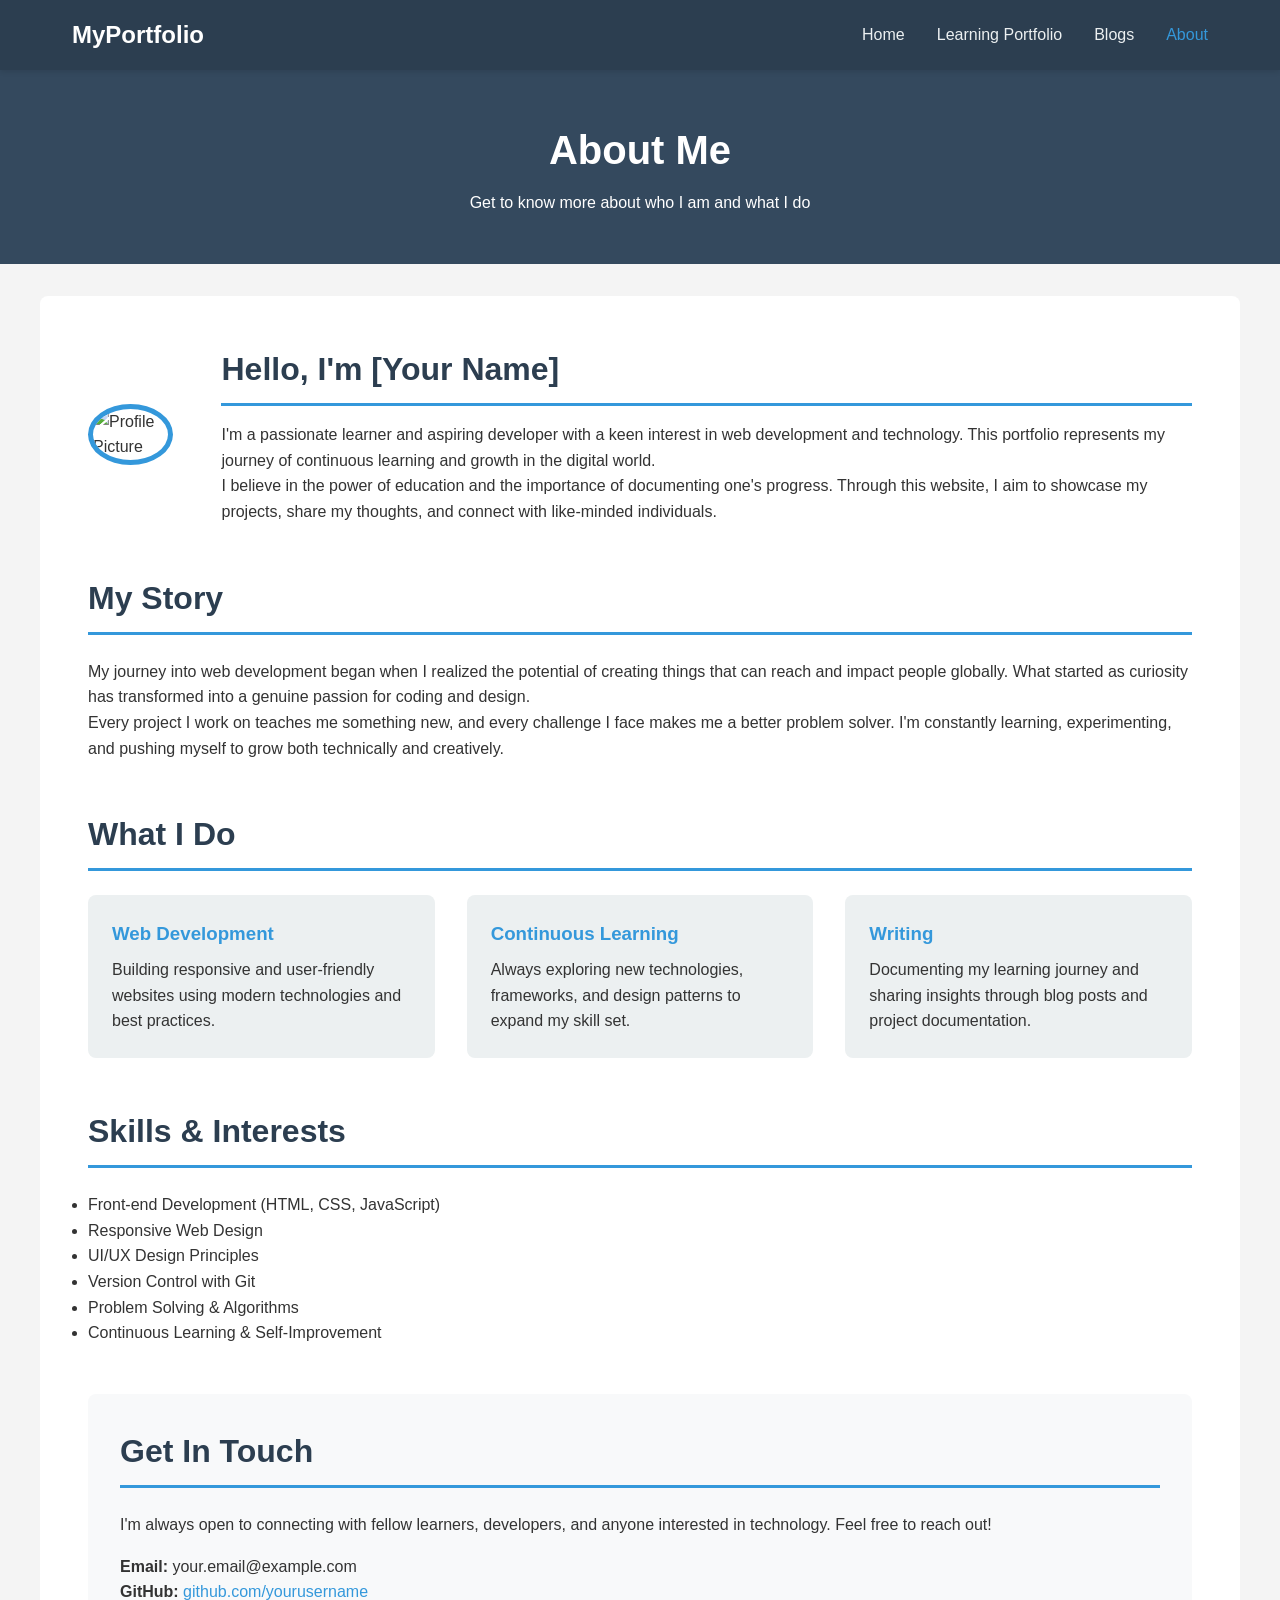
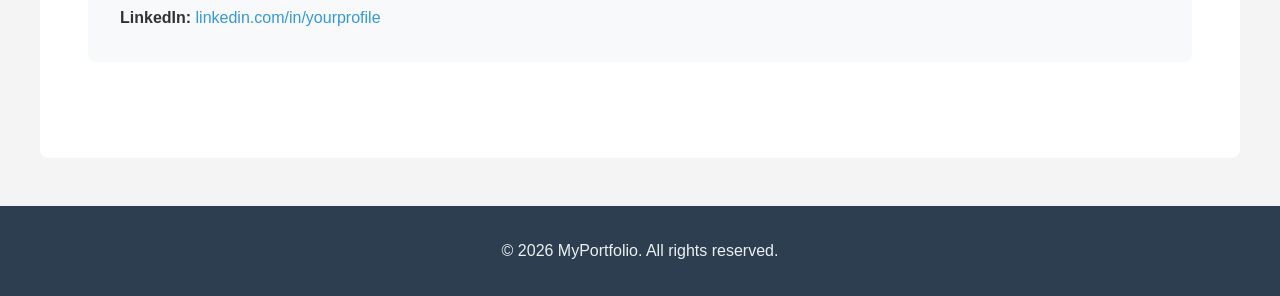
==== about.html @ d4a0e484 "Initial website upload" ====
<!DOCTYPE html>
<html lang="en">
<head>
    <meta charset="UTF-8">
    <meta name="viewport" content="width=device-width, initial-scale=1.0">
    <title>About - My Portfolio</title>
    <link rel="stylesheet" href="css/style.css">
</head>
<body>
    <nav class="navbar">
        <div class="nav-container">
            <div class="logo">MyPortfolio</div>
            <ul class="nav-menu">
                <li><a href="index.html">Home</a></li>
                <li><a href="learning-portfolio.html">Learning Portfolio</a></li>
                <li><a href="blogs.html">Blogs</a></li>
                <li><a href="about.html" class="active">About</a></li>
            </ul>
            <div class="hamburger">
                <span></span>
                <span></span>
                <span></span>
            </div>
        </div>
    </nav>

    <header class="page-header">
        <h1>About Me</h1>
        <p>Get to know more about who I am and what I do</p>
    </header>

    <main class="container about-container">
        <section class="about-intro">
            <div class="about-image">
                <!-- Replace with your image -->
                <img src="images/profile.jpg" alt="Profile Picture">
            </div>
            <div class="about-text">
                <h2>Hello, I'm [Your Name]</h2>
                <p>
                    I'm a passionate learner and aspiring developer with a keen interest 
                    in web development and technology. This portfolio represents my journey 
                    of continuous learning and growth in the digital world.
                </p>
                <p>
                    I believe in the power of education and the importance of documenting 
                    one's progress. Through this website, I aim to showcase my projects, 
                    share my thoughts, and connect with like-minded individuals.
                </p>
            </div>
        </section>

        <section class="about-section">
            <h2>My Story</h2>
            <p>
                My journey into web development began when I realized the potential of 
                creating things that can reach and impact people globally. What started 
                as curiosity has transformed into a genuine passion for coding and design.
            </p>
            <p>
                Every project I work on teaches me something new, and every challenge I 
                face makes me a better problem solver. I'm constantly learning, experimenting, 
                and pushing myself to grow both technically and creatively.
            </p>
        </section>

        <section class="about-section">
            <h2>What I Do</h2>
            <div class="what-i-do-grid">
                <div class="activity-card">
                    <h3>Web Development</h3>
                    <p>
                        Building responsive and user-friendly websites using modern 
                        technologies and best practices.
                    </p>
                </div>
                <div class="activity-card">
                    <h3>Continuous Learning</h3>
                    <p>
                        Always exploring new technologies, frameworks, and design 
                        patterns to expand my skill set.
                    </p>
                </div>
                <div class="activity-card">
                    <h3>Writing</h3>
                    <p>
                        Documenting my learning journey and sharing insights through 
                        blog posts and project documentation.
                    </p>
                </div>
            </div>
        </section>

        <section class="about-section">
            <h2>Skills & Interests</h2>
            <div class="interests-list">
                <ul>
                    <li>Front-end Development (HTML, CSS, JavaScript)</li>
                    <li>Responsive Web Design</li>
                    <li>UI/UX Design Principles</li>
                    <li>Version Control with Git</li>
                    <li>Problem Solving & Algorithms</li>
                    <li>Continuous Learning & Self-Improvement</li>
                </ul>
            </div>
        </section>

        <section class="about-section contact-section">
            <h2>Get In Touch</h2>
            <p>
                I'm always open to connecting with fellow learners, developers, and 
                anyone interested in technology. Feel free to reach out!
            </p>
            <div class="contact-info">
                <p><strong>Email:</strong> your.email@example.com</p>
                <p><strong>GitHub:</strong> <a href="https://github.com/yourusername" target="_blank">github.com/yourusername</a></p>
                <p><strong>LinkedIn:</strong> <a href="https://linkedin.com/in/yourprofile" target="_blank">linkedin.com/in/yourprofile</a></p>
            </div>
        </section>
    </main>

    <footer>
        <p>&copy; 2024 MyPortfolio. All rights reserved.</p>
    </footer>

    <script src="js/script.js"></script>
</body>
</html>
---- css/style.css ----
/* Reset and Base Styles */
* {
    margin: 0;
    padding: 0;
    box-sizing: border-box;
}

body {
    font-family: 'Segoe UI', Tahoma, Geneva, Verdana, sans-serif;
    line-height: 1.6;
    color: #333;
    background-color: #f4f4f4;
}

/* Navigation Bar - Top horizontal scan in F-pattern */
.navbar {
    background-color: #2c3e50;
    padding: 1rem 0;
    position: sticky;
    top: 0;
    z-index: 1000;
    box-shadow: 0 2px 5px rgba(0, 0, 0, 0.1);
}

.nav-container {
    max-width: 1200px;
    margin: 0 auto;
    padding: 0 2rem;
    display: flex;
    justify-content: space-between;
    align-items: center;
}

.logo {
    color: #fff;
    font-size: 1.5rem;
    font-weight: bold;
}

.nav-menu {
    display: flex;
    list-style: none;
    gap: 2rem;
}

.nav-menu a {
    color: #ecf0f1;
    text-decoration: none;
    font-size: 1rem;
    transition: color 0.3s ease;
}

.nav-menu a:hover,
.nav-menu a.active {
    color: #3498db;
}

/* Hamburger Menu for Mobile */
.hamburger {
    display: none;
    flex-direction: column;
    cursor: pointer;
}

.hamburger span {
    width: 25px;
    height: 3px;
    background-color: #fff;
    margin: 3px 0;
    transition: 0.3s;
}

/* Hero Section */
.hero {
    background: linear-gradient(135deg, #667eea 0%, #764ba2 100%);
    color: white;
    text-align: center;
    padding: 6rem 2rem;
}

.hero-content h1 {
    font-size: 3rem;
    margin-bottom: 1rem;
}

.hero-content p {
    font-size: 1.3rem;
    margin-bottom: 2rem;
}

.cta-button {
    display: inline-block;
    padding: 1rem 2rem;
    background-color: #fff;
    color: #667eea;
    text-decoration: none;
    border-radius: 5px;
    font-weight: bold;
    transition: transform 0.3s ease;
}

.cta-button:hover {
    transform: translateY(-3px);
}

/* Container - Left-aligned content for F-pattern */
.container {
    max-width: 1200px;
    margin: 2rem auto;
    padding: 0 2rem;
}

/* Page Header */
.page-header {
    background-color: #34495e;
    color: white;
    text-align: center;
    padding: 3rem 2rem;
}

.page-header h1 {
    font-size: 2.5rem;
    margin-bottom: 0.5rem;
}

/* Card Grid */
.card-grid {
    display: grid;
    grid-template-columns: repeat(auto-fit, minmax(300px, 1fr));
    gap: 2rem;
    margin-top: 2rem;
}

.card {
    background: white;
    padding: 2rem;
    border-radius: 8px;
    box-shadow: 0 2px 5px rgba(0, 0, 0, 0.1);
    transition: transform 0.3s ease;
}

.card:hover {
    transform: translateY(-5px);
}

.card h3 {
    color: #2c3e50;
    margin-bottom: 1rem;
}

/* Sections */
section {
    margin-bottom: 3rem;
}

section h2 {
    color: #2c3e50;
    font-size: 2rem;
    margin-bottom: 1.5rem;
    border-bottom: 3px solid #3498db;
    padding-bottom: 0.5rem;
}

/* Skills Grid */
.skills-grid {
    display: grid;
    grid-template-columns: repeat(auto-fit, minmax(250px, 1fr));
    gap: 2rem;
    margin-top: 2rem;
}

.skill-card {
    background: white;
    padding: 1.5rem;
    border-radius: 8px;
    box-shadow: 0 2px 5px rgba(0, 0, 0, 0.1);
}

.skill-card h3 {
    color: #3498db;
    margin-bottom: 1rem;
}

.skill-card ul {
    list-style: none;
    padding-left: 0;
}

.skill-card li {
    padding: 0.5rem 0;
    border-bottom: 1px solid #ecf0f1;
}

/* Projects */
.project {
    background: white;
    padding: 2rem;
    border-radius: 8px;
    margin-bottom: 2rem;
    box-shadow: 0 2px 5px rgba(0, 0, 0, 0.1);
}

.project h3 {
    color: #2c3e50;
    font-size: 1.5rem;
    margin-bottom: 0.5rem;
}

.project-date {
    color: #7f8c8d;
    font-size: 0.9rem;
    margin-bottom: 1rem;
}

.project-tags {
    margin: 1rem 0;
}

.tag {
    display: inline-block;
    background-color: #3498db;
    color: white;
    padding: 0.3rem 0.8rem;
    border-radius: 15px;
    font-size: 0.85rem;
    margin-right: 0.5rem;
}

.project-link,
.read-more {
    color: #3498db;
    text-decoration: none;
    font-weight: bold;
    transition: color 0.3s ease;
}

.project-link:hover,
.read-more:hover {
    color: #2980b9;
}

/* Blog Layout - F-pattern with sidebar */
.blog-container {
    display: grid;
    grid-template-columns: 250px 1fr;
    gap: 3rem;
}

.blog-sidebar {
    background: white;
    padding: 1.5rem;
    border-radius: 8px;
    height: fit-content;
    position: sticky;
    top: 100px;
}

.sidebar-section {
    margin-bottom: 2rem;
}

.sidebar-section h3 {
    color: #2c3e50;
    margin-bottom: 1rem;
    font-size: 1.2rem;
}

.category-list,
.recent-posts {
    list-style: none;
}

.category-list li,
.recent-posts li {
    margin-bottom: 0.5rem;
}

.category-list a,
.recent-posts a {
    color: #555;
    text-decoration: none;
    transition: color 0.3s ease;
}

.category-list a:hover,
.recent-posts a:hover {
    color: #3498db;
}

.blog-content {
    background: white;
    padding: 2rem;
    border-radius: 8px;
}

.blog-post {
    margin-bottom: 3rem;
    padding-bottom: 2rem;
    border-bottom: 2px solid #ecf0f1;
}

.blog-post:last-child {
    border-bottom: none;
}

.blog-post h2 {
    color: #2c3e50;
    margin-bottom: 1rem;
    border: none;
    padding: 0;
}

.post-meta {
    color: #7f8c8d;
    font-size: 0.9rem;
    margin-bottom: 1rem;
}

.post-meta .category {
    background-color: #ecf0f1;
    padding: 0.2rem 0.8rem;
    border-radius: 12px;
    margin-left: 1rem;
}

/* About Page */
.about-container {
    background: white;
    padding: 3rem;
    border-radius: 8px;
}

.about-intro {
    display: flex;
    gap: 3rem;
    align-items: center;
    margin-bottom: 3rem;
}

.about-image img {
    width: 200px;
    height: 200px;
    border-radius: 50%;
    object-fit: cover;
    border: 5px solid #3498db;
}

.about-text h2 {
    color: #2c3e50;
    margin-bottom: 1rem;
}

.what-i-do-grid {
    display: grid;
    grid-template-columns: repeat(auto-fit, minmax(250px, 1fr));
    gap: 2rem;
    margin-top: 1.5rem;
}

.activity-card {
    padding: 1.5rem;
    background-color: #ecf0f1;
    border-radius: 8px;
}

.activity-card h3 {
    color: #3498db;
    margin-bottom: 0.5rem;
}

.contact-section {
    background-color: #f8f9fa;
    padding: 2rem;
    border-radius: 8px;
    margin-top: 2rem;
}

.contact-info {
    margin-top: 1rem;
}

.contact-info a {
    color: #3498db;
    text-decoration: none;
}

.contact-info a:hover {
    text-decoration: underline;
}

/* Footer */
footer {
    background-color: #2c3e50;
    color: #ecf0f1;
    text-align: center;
    padding: 2rem;
    margin-top: 3rem;
}

/* Responsive Design */
@media (max-width: 768px) {
    .hamburger {
        display: flex;
    }

    .nav-menu {
        position: fixed;
        left: -100%;
        top: 70px;
        flex-direction: column;
        background-color: #2c3e50;
        width: 100%;
        text-align: center;
        transition: 0.3s;
        padding: 2rem 0;
    }

    .nav-menu.active {
        left: 0;
    }

    .hero-content h1 {
        font-size: 2rem;
    }

    .blog-container {
        grid-template-columns: 1fr;
    }

    .blog-sidebar {
        position: static;
    }

    .about-intro {
        flex-direction: column;
        text-align: center;
    }

    .card-grid,
    .skills-grid,
    .what-i-do-grid {
        grid-template-columns: 1fr;
    }
}
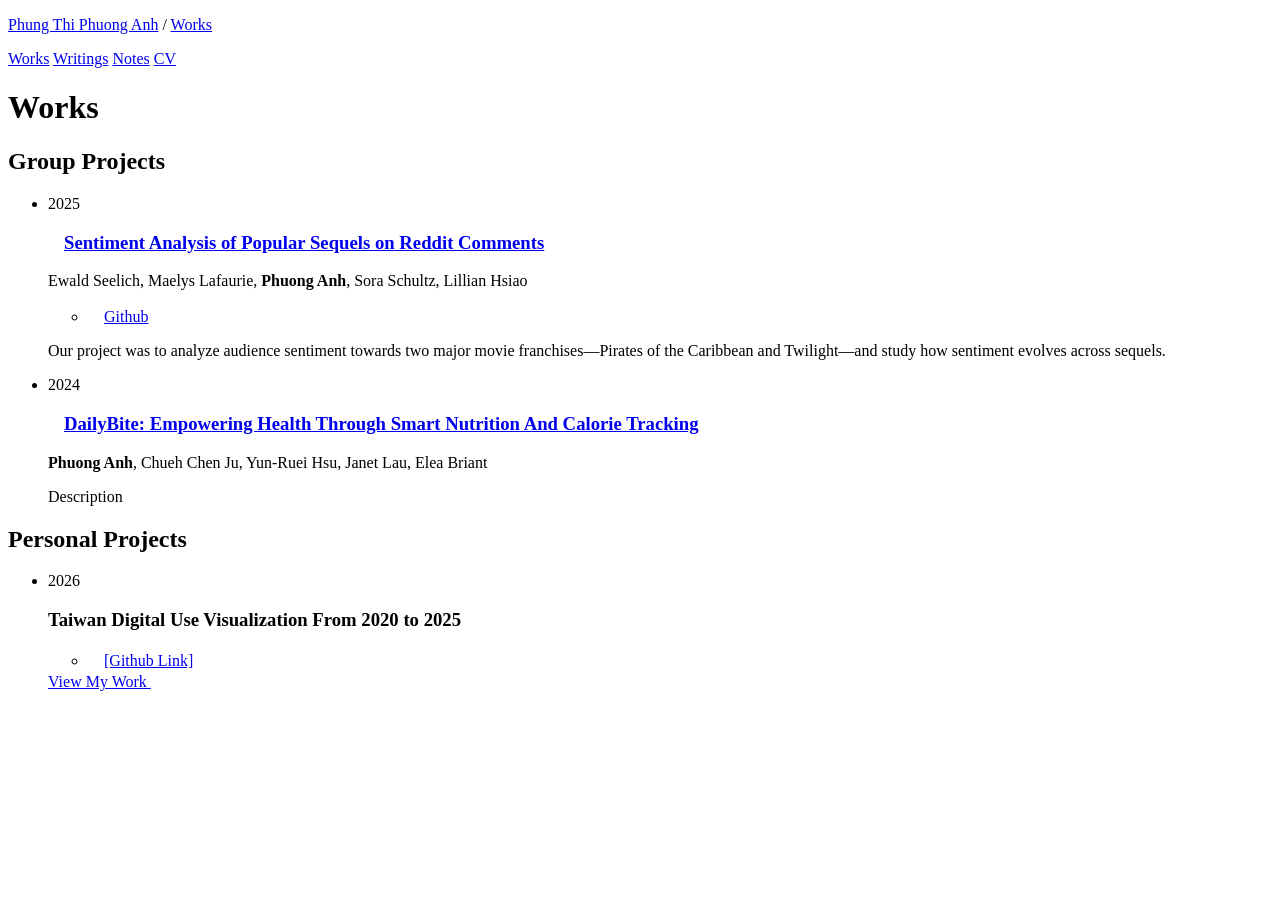
==== commit d5dfd8bd: "Update about.html" ====
--- a/about.html
+++ b/about.html
@@ -1,128 +1,60 @@
-<!DOCTYPE html>
+<!doctype html>
 <html lang="en">
 <head>
-    <meta charset="UTF-8">
-    <meta name="viewport" content="width=device-width, initial-scale=1.0">
-    <title>About - My Portfolio</title>
-    <link rel="stylesheet" href="css/style.css">
+<meta charset="utf-8">
+<meta name="viewport" content="width=device-width, initial-scale=1">
+<title>Works — Phung Thi Phuong Anh</title>
+<link rel="preconnect" href="https://fonts.googleapis.com">
+<link rel="preconnect" href="https://fonts.gstatic.com" crossorigin>
+<link href="https://fonts.googleapis.com/css2?family=Inter:ital,wght@0,400;0,600;0,700;1,400;1,700&display=swap" rel="stylesheet">
+<link rel="stylesheet" href="css/styles.css">
 </head>
 <body>
-    <nav class="navbar">
-        <div class="nav-container">
-            <div class="logo">MyPortfolio</div>
-            <ul class="nav-menu">
-                <li><a href="index.html">Home</a></li>
-                <li><a href="learning-portfolio.html">Learning Portfolio</a></li>
-                <li><a href="blogs.html">Blogs</a></li>
-                <li><a href="about.html" class="active">About</a></li>
-            </ul>
-            <div class="hamburger">
-                <span></span>
-                <span></span>
-                <span></span>
-            </div>
-        </div>
-    </nav>
+<div class="page">
+<header class="site-header">
+  <p class="brand"><a href="index.html">Phung Thi Phuong Anh</a> <span class="crumb">/ <a href="works.html">Works</a></span></p>
+  <nav class="tabs" aria-label="Main">
+    <a href="works.html" aria-current="page">Works</a>
+    <a href="writings.html">Writings</a>
+    <a href="notes.html">Notes</a>
+    <a href="cv.html">CV</a>
+  </nav>
+</header>
 
-    <header class="page-header">
-        <h1>About Me</h1>
-        <p>Get to know more about who I am and what I do</p>
-    </header>
+<main class="page-top">
+  <h1 class="h-section page-heading">Works</h1>
 
-    <main class="container about-container">
-        <section class="about-intro">
-            <div class="about-image">
-                <!-- Replace with your image -->
-                <img src="images/profile.jpg" alt="Profile Picture">
-            </div>
-            <div class="about-text">
-                <h2>Hello, I'm [Your Name]</h2>
-                <p>
-                    I'm a passionate learner and aspiring developer with a keen interest 
-                    in web development and technology. This portfolio represents my journey 
-                    of continuous learning and growth in the digital world.
-                </p>
-                <p>
-                    I believe in the power of education and the importance of documenting 
-                    one's progress. Through this website, I aim to showcase my projects, 
-                    share my thoughts, and connect with like-minded individuals.
-                </p>
-            </div>
-        </section>
+  <section class="group">
+    <h2 class="group-label">Group Projects</h2>
+    <ul class="items">
+      <li class="item">
+        <p class="year">2025</p>
+        <h3 class="item-title"><img class="icon" src="assets/icons/link.svg" width="16" height="16" alt=""><a href="https://drive.google.com/file/d/1pKqt53e-54jijA6J30_0YHhTyQ_l3Qwi/view">Sentiment Analysis of Popular Sequels on Reddit Comments</a></h3>
+        <p class="meta">Ewald Seelich, Maelys Lafaurie, <strong>Phuong Anh</strong>, Sora Schultz, Lillian Hsiao</p>
+        <ul class="item-links"><li><a class="code-link" href="https://github.com/Eseelich/MovieSentimentAnalysis"><img class="icon" src="assets/icons/github.svg" width="16" height="16" alt="">Github</a></li></ul>
+        <p class="desc">Our project was to analyze audience sentiment towards two major movie franchises—Pirates of the Caribbean and Twilight—and study how sentiment evolves across sequels.</p><!-- NOTE: Figma shows the Taiwan description under this project -->
+      </li>
+      <li class="item">
+        <p class="year">2024</p>
+        <h3 class="item-title"><img class="icon" src="assets/icons/link.svg" width="16" height="16" alt=""><a href="https://drive.google.com/file/d/123oiWM7GVPtkscSUZMGj8t_uKLEQ2gnt/view?usp=sharing">DailyBite: Empowering Health Through Smart Nutrition And Calorie Tracking</a></h3>
+        <p class="meta"><strong>Phuong Anh</strong>, Chueh Chen Ju, Yun-Ruei Hsu, Janet Lau, Elea Briant</p>
+        <p class="meta">Description</p>
+      </li>
+    </ul>
+  </section>
 
-        <section class="about-section">
-            <h2>My Story</h2>
-            <p>
-                My journey into web development began when I realized the potential of 
-                creating things that can reach and impact people globally. What started 
-                as curiosity has transformed into a genuine passion for coding and design.
-            </p>
-            <p>
-                Every project I work on teaches me something new, and every challenge I 
-                face makes me a better problem solver. I'm constantly learning, experimenting, 
-                and pushing myself to grow both technically and creatively.
-            </p>
-        </section>
-
-        <section class="about-section">
-            <h2>What I Do</h2>
-            <div class="what-i-do-grid">
-                <div class="activity-card">
-                    <h3>Web Development</h3>
-                    <p>
-                        Building responsive and user-friendly websites using modern 
-                        technologies and best practices.
-                    </p>
-                </div>
-                <div class="activity-card">
-                    <h3>Continuous Learning</h3>
-                    <p>
-                        Always exploring new technologies, frameworks, and design 
-                        patterns to expand my skill set.
-                    </p>
-                </div>
-                <div class="activity-card">
-                    <h3>Writing</h3>
-                    <p>
-                        Documenting my learning journey and sharing insights through 
-                        blog posts and project documentation.
-                    </p>
-                </div>
-            </div>
-        </section>
-
-        <section class="about-section">
-            <h2>Skills & Interests</h2>
-            <div class="interests-list">
-                <ul>
-                    <li>Front-end Development (HTML, CSS, JavaScript)</li>
-                    <li>Responsive Web Design</li>
-                    <li>UI/UX Design Principles</li>
-                    <li>Version Control with Git</li>
-                    <li>Problem Solving & Algorithms</li>
-                    <li>Continuous Learning & Self-Improvement</li>
-                </ul>
-            </div>
-        </section>
-
-        <section class="about-section contact-section">
-            <h2>Get In Touch</h2>
-            <p>
-                I'm always open to connecting with fellow learners, developers, and 
-                anyone interested in technology. Feel free to reach out!
-            </p>
-            <div class="contact-info">
-                <p><strong>Email:</strong> your.email@example.com</p>
-                <p><strong>GitHub:</strong> <a href="https://github.com/yourusername" target="_blank">github.com/yourusername</a></p>
-                <p><strong>LinkedIn:</strong> <a href="https://linkedin.com/in/yourprofile" target="_blank">linkedin.com/in/yourprofile</a></p>
-            </div>
-        </section>
-    </main>
-
-    <footer>
-        <p>&copy; 2024 MyPortfolio. All rights reserved.</p>
-    </footer>
-
-    <script src="js/script.js"></script>
+  <section class="group">
+    <h2 class="group-label">Personal Projects</h2>
+    <ul class="items">
+      <li class="item">
+        <p class="year">2026</p>
+        <h3 class="item-title">Taiwan Digital Use Visualization From 2020 to 2025</h3>
+        <ul class="item-links"><li><a href="#"><img class="icon" src="assets/icons/github.svg" width="16" height="16" alt="">[Github Link]</a></li></ul>
+        <a class="cta" href="writings/taiwan-digital-use.html">View My Work <img class="icon" src="assets/icons/arrow-right.svg" width="23" height="17" alt=""></a>
+      </li>
+    </ul>
+  </section>
+</main>
+</div>
 </body>
-</html>+</html>
